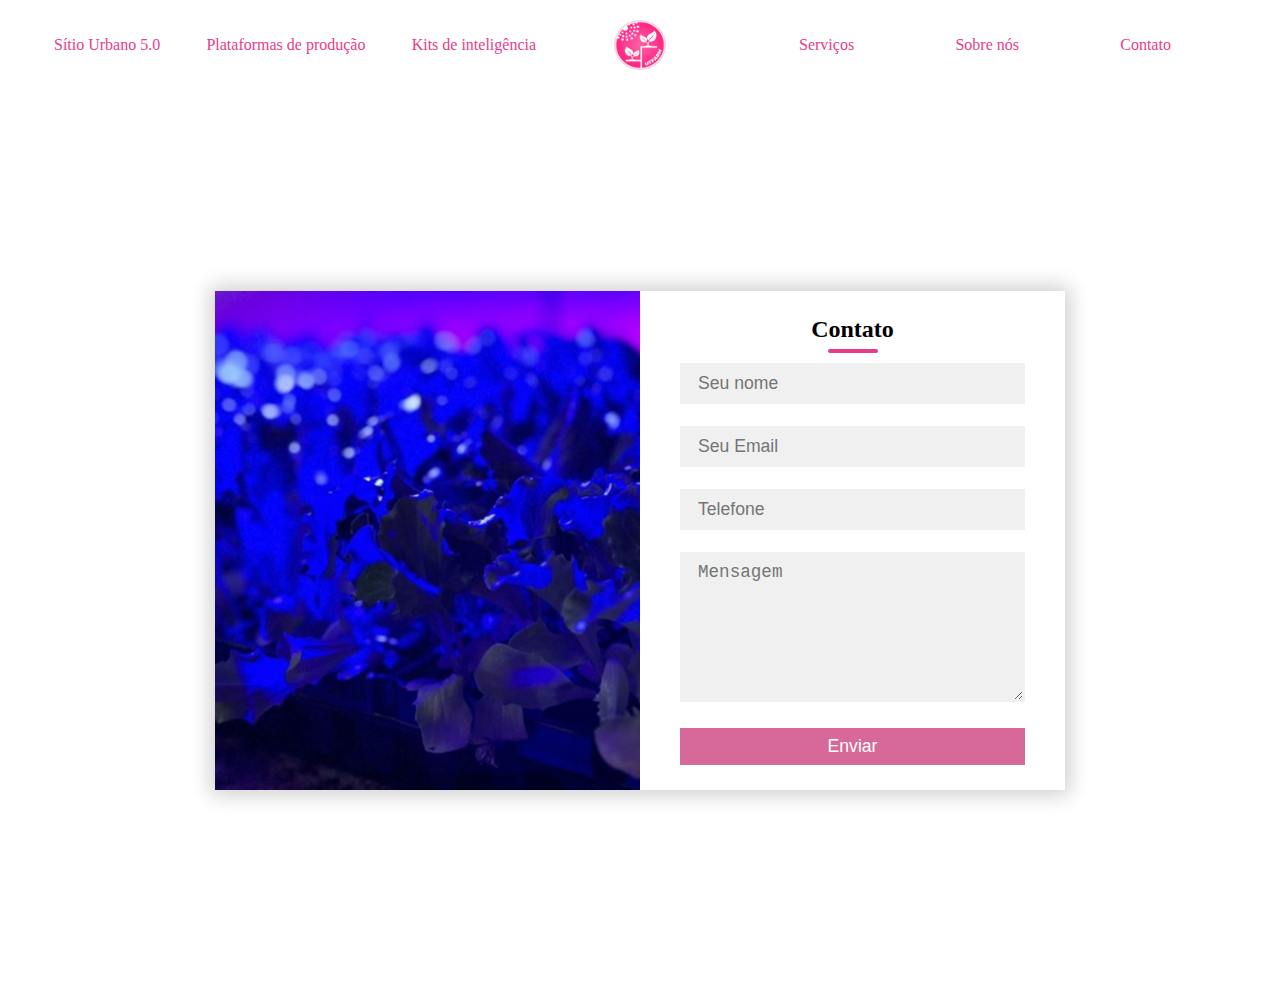
==== contato.html @ 4d9efd58 "Add cards" ====
<!DOCTYPE html>
<html>
<head>
	<title>Contato </title>
	<link rel="stylesheet" type="text/css" href="/style/contato.css">
	<link rel="stylesheet" href="/style/header.css">
	<link href="https://fonts.googleapis.com/css?family=Quicksand&display=swap" rel="stylesheet">
	<meta name="viewport" content="width=device-width,initial-scale=1.0,minimum-scale=1.0,maximum-scale=1.0">
</head>
<body>
	<header>
        <ul class="desktop leaftHeader">
          <li class="dropDown">Sítio Urbano 5.0 <br> 
             <span> Produção sem perdas e funcionários</span>
          </li>
          <li class="dropDown">Plataformas de produção <br> 
            <span> Soluções para produção em ambientes cobertos</span>
          </li>
          <li class="dropDown">Kits de inteligência <br> 
            <span>Soluções em automação</span>
          </li>
        </ul>
        <a href="index.html"><img src="img/Logo.png" class='logo' alt="UTFARM"></a>
        <ul class="desktop rightHeader">
          <li>Serviços </li>
          <li>Sobre nós</li>
          <li><a href="/contato.html">Contato</a></li>
        </ul>
        <div class="mobile">
          <img src="img/Logo.png" class='logo' alt="">
        </div>

    </header>

	<div class="container">
		<div class="contact-box">
			<div class="left"></div>
			<div class="right">
				<h2>Contato</h2>
				<input type="text" class="field" placeholder="Seu nome">
				<input type="text" class="field" placeholder="Seu Email">
				<input type="text" class="field" placeholder="Telefone">
				<textarea placeholder="Mensagem" class="field"></textarea>
				<button class="btn">Enviar</button>
			</div>
		</div>
	</div>
</body>
</html>
---- style/contato.css ----
*{
	padding: 0;
	margin: 0;
	box-sizing: border-box;
	
}

:root{
	--light-pink: #e83c8a;
	--dark-pink: #a64f75;
	--btn-pink:rgb(214,105,154);
	--white: rgb(255, 255, 255);
	--black: rgb(0, 0, 0);
}

body{
	height: 100vh;
	width: 100%;
}

.container{
	position: relative;
	width: 100%;
	height: 100%;
	display: flex;
	justify-content: center;
	align-items: center;
	padding: 20px 100px;
}

.container:after{
	content: '';
	position: absolute;
	width: 100%;
	height: 100%;
	left: 0;
	top: 0;
	background-color: var(--white);

	background-size: cover;
	filter: blur(50px);
	z-index: -1;
}
.contact-box{
	max-width: 850px;
	display: grid;
	grid-template-columns: repeat(2, 1fr);
	justify-content: center;
	align-items: center;
	text-align: center;
	background-color: var(--white);
	box-shadow: 0px 0px 19px 5px rgba(0,0,0,0.19);
}

.left{
	background: url("/img/azul1.jpg") no-repeat center;
	background-size: cover;
	height: 100%;
}

.right{
	padding: 25px 40px;
}

h2{
	position: relative;
	padding: 0 0 10px;
	margin-bottom: 10px;
}

h2:after{
	content: '';
    position: absolute;
    left: 50%;
    bottom: 0;
    transform: translateX(-50%);
    height: 4px;
    width: 50px;
    border-radius: 2px;
    background-color: var(--light-pink);
}

.field{
	width: 100%;
	border: 2px solid rgba(0, 0, 0, 0);
	outline: none;
	background-color: rgba(230, 230, 230, 0.6);
	padding: 0.5rem 1rem;
	font-size: 1.1rem;
	margin-bottom: 22px;
	transition: .3s;
}

.field:hover{
	background-color: rgba(0, 0, 0, 0.1);
}

textarea{
	min-height: 150px;
}

.btn{
	width: 100%;
	padding: 0.5rem 1rem;
	background-color: var(--btn-pink);
	color: #fff;
	font-size: 1.1rem;
	border: none;
	outline: none;
	cursor: pointer;
	transition: .3s;
}


.btn:hover{
    background-color: var(--btn-pink);
}


@media screen and (max-width: 880px){
	.contact-box{
		grid-template-columns: 1fr;
	}
	.left{
		height: 200px;
	}
}
---- style/header.css ----
.desktop{
    display:none;
}

.mobile{
    display:block;
}

@media only screen and (min-width: 800px){
    .desktop{
        display:flex;
    }
    .mobile{
        display:none;
    }
}

header{
    width: 100%;
    height: 10vh;
    background-color:white;
    color: var(--light-pink);

    display: flex;
    flex-direction: row;
    align-items: center;
    justify-content: space-between;
    padding: 1vw  ;
}

header ul{

    width:45% ;
    list-style: none;
    justify-content: space-evenly;
    
}


header .logo{
    display: block;
    width: 4vw;
    filter: drop-shadow( 0px 0px 9px 9px var(--black));
}


header ul li{
    padding: 5px;
    cursor: pointer;
}

header ul li.dropDown{
    /* overflow: hidden; */
    position: relative;
    transition: ease-in 0.5s;
}
header ul li.dropDown span{
    display: none;
    overflow: hidden;
    background-color: var(--light-pink);
    text-align: center;
    max-height: 0;
    transition: ease-in 0.5s;
    z-index: 2;
    color: var(--white);
    padding: 5px;
}

header ul li.dropDown:hover span{
    display: inline-block;
    position: absolute;
    max-height: 100vh;
    animation: slideDown 0.1s ease-in-out;
}

@keyframes slideDown{
    0%{
        height: 0;
    }
    100%{
        height: 100%;
    }
}
    
header a{
    text-decoration: none;
    color: var(--light-pink);
}
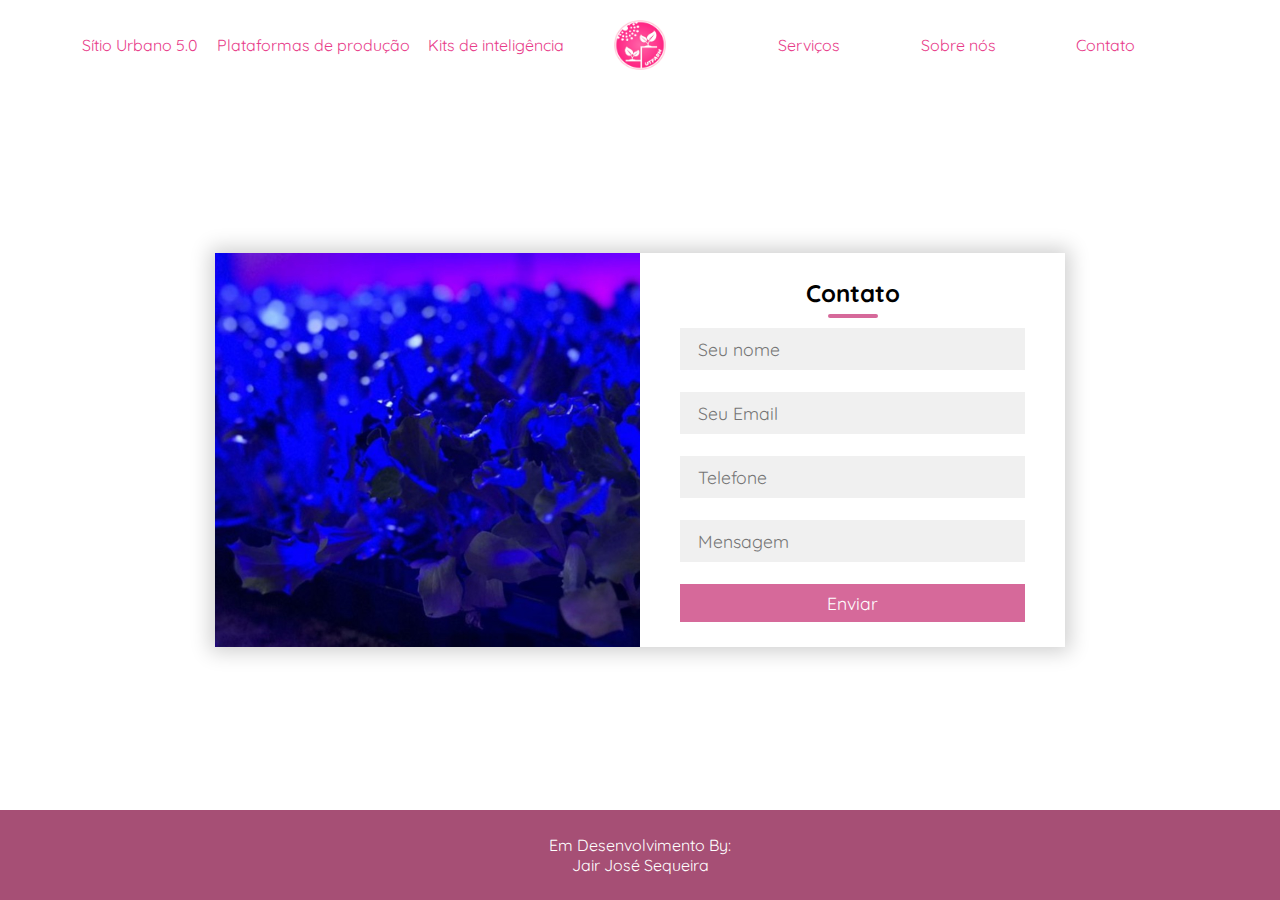
==== commit 9f3b8e38: "add header menu , contato page" ====
--- a/contato.html
+++ b/contato.html
@@ -2,48 +2,84 @@
 <html>
 <head>
 	<title>Contato </title>
-	<link rel="stylesheet" type="text/css" href="/style/contato.css">
-	<link rel="stylesheet" href="/style/header.css">
+	<meta charset="UTF-8">
+	<meta http-equiv="X-UA-Compatible" content="IE=edge">
+	<link rel="stylesheet" type="text/css" href="style.css">
 	<link href="https://fonts.googleapis.com/css?family=Quicksand&display=swap" rel="stylesheet">
+
+	<link rel="stylesheet" href="./style/contato.css">
+	<link rel="stylesheet" href="./style/header.css">
+	<link rel="stylesheet" href="./style/footer.css">
+
 	<meta name="viewport" content="width=device-width,initial-scale=1.0,minimum-scale=1.0,maximum-scale=1.0">
 </head>
 <body>
+
 	<header>
-        <ul class="desktop leaftHeader">
-          <li class="dropDown">Sítio Urbano 5.0 <br> 
-             <span> Produção sem perdas e funcionários</span>
-          </li>
-          <li class="dropDown">Plataformas de produção <br> 
-            <span> Soluções para produção em ambientes cobertos</span>
-          </li>
-          <li class="dropDown">Kits de inteligência <br> 
-            <span>Soluções em automação</span>
-          </li>
-        </ul>
-        <a href="index.html"><img src="img/Logo.png" class='logo' alt="UTFARM"></a>
-        <ul class="desktop rightHeader">
-          <li>Serviços </li>
-          <li>Sobre nós</li>
-          <li><a href="/contato.html">Contato</a></li>
-        </ul>
-        <div class="mobile">
-          <img src="img/Logo.png" class='logo' alt="">
-        </div>
-
-    </header>
+		<div class="desktop">
+		  <ul class="leftHeader">
+			<li class="dropDown">Sítio Urbano 5.0 <br> 
+			   <span> Produção sem perdas e funcionários</span>
+			</li>
+			<li class="dropDown">Plataformas de produção <br> 
+			  <span> Soluções para produção em ambientes cobertos</span>
+			</li>
+			<li class="dropDown">Kits de inteligência <br> 
+			  <span>Soluções em automação</span>
+			</li>
+		  </ul>
+		  <img src="img/Logo.png" class='logo' alt="UTFARM">
+		  <ul class="rightHeader">
+			<li>Serviços </li>
+			<li>Sobre nós</li>
+			<li><a href="/contato.html">Contato</a></li>
+		  </ul>
+		</div>
+		  <div class="mobile">
+			<img src="img/Logo.png" class='logo' alt="UTFARM">
+			<nav role="navigation">
+			  <div id="menuToggle">
+				
+				<input type="checkbox" />
+				
+				
+				<span></span>
+				<span></span>
+				<span></span>
+				
+				
+				<ul id="menu">
+				  <a href="#"><li>Home</li></a>
+				  <a href="#"><li>Sítio Urbano 5.0</li></a>
+				  <a href="#"><li>Plataformas de produção</li></a>
+				  <a href="#"><li>Serviços</li></a>
+				  <a href="#"><li>Sobre nós</li></a>
+				  <a href="#"><li>Contato</li></a>
+				</ul>
+			  </div>
+			</nav>
+		  </div>
+  
+	  </header>
 
 	<div class="container">
 		<div class="contact-box">
 			<div class="left"></div>
 			<div class="right">
 				<h2>Contato</h2>
-				<input type="text" class="field" placeholder="Seu nome">
-				<input type="text" class="field" placeholder="Seu Email">
-				<input type="text" class="field" placeholder="Telefone">
-				<textarea placeholder="Mensagem" class="field"></textarea>
-				<button class="btn">Enviar</button>
+				<form class="contact-form" action="https://formsubmit.co/contato@utfarm.com.br" method="POST">
+				<input type="text" class="field" placeholder="Seu nome" required>
+				<input type="text" class="field" placeholder="Seu Email"required>
+				<input type="text" class="field" placeholder="Telefone" required>
+				<input type="text" class="field" placeholder="Mensagem" id="message" name="message" required>
+				<button type="submit" class="btn" >Enviar</button>
+				<input type="hidden" name="_subject" value="Novo email!">
+			    </form>
 			</div>
 		</div>
 	</div>
+	<footer> 
+		Em Desenvolvimento By:  <a href="https://www.linkedin.com/in/jair-josé-sequeira-807117197/" target="_blank"> Jair José Sequeira</a>
+	</footer>
 </body>
 </html>--- a/style/contato.css
+++ b/style/contato.css
@@ -1,34 +1,27 @@
-
-
 *{
 	padding: 0;
 	margin: 0;
 	box-sizing: border-box;
-	
+	font-family: 'Quicksand', sans-serif;
 }
 
-:root{
-	--light-pink: #e83c8a;
-	--dark-pink: #a64f75;
-	--btn-pink:rgb(214,105,154);
-	--white: rgb(255, 255, 255);
-	--black: rgb(0, 0, 0);
-}
 
 body{
-	height: 100vh;
-	width: 100%;
+	max-width: 100vw;
+	height: 80vh;
 }
 
 .container{
 	position: relative;
-	width: 100%;
+	max-width: 100%;
 	height: 100%;
+
 	display: flex;
 	justify-content: center;
 	align-items: center;
 	padding: 20px 100px;
 }
+
 
 .container:after{
 	content: '';
@@ -37,8 +30,8 @@
 	height: 100%;
 	left: 0;
 	top: 0;
-	background-color: var(--white);
-
+	background-color: #fff;
+	/*background: url("img/azul1.jpg") no-repeat center;*/
 	background-size: cover;
 	filter: blur(50px);
 	z-index: -1;
@@ -50,12 +43,12 @@
 	justify-content: center;
 	align-items: center;
 	text-align: center;
-	background-color: var(--white);
+	background-color: #fff;
 	box-shadow: 0px 0px 19px 5px rgba(0,0,0,0.19);
 }
 
 .left{
-	background: url("/img/azul1.jpg") no-repeat center;
+	background: url("../img/azul1.jpg") no-repeat center;
 	background-size: cover;
 	height: 100%;
 }
@@ -79,7 +72,7 @@
     height: 4px;
     width: 50px;
     border-radius: 2px;
-    background-color: var(--light-pink);
+    background-color: rgb(214,105,154);
 }
 
 .field{
@@ -93,6 +86,7 @@
 	transition: .3s;
 }
 
+
 .field:hover{
 	background-color: rgba(0, 0, 0, 0.1);
 }
@@ -104,7 +98,7 @@
 .btn{
 	width: 100%;
 	padding: 0.5rem 1rem;
-	background-color: var(--btn-pink);
+	background-color: rgb(214,105,154);
 	color: #fff;
 	font-size: 1.1rem;
 	border: none;
@@ -113,9 +107,8 @@
 	transition: .3s;
 }
 
-
 .btn:hover{
-    background-color: var(--btn-pink);
+    background-color: rgb(214,105,154);
 }
 
 
--- a/style/header.css
+++ b/style/header.css
@@ -1,3 +1,14 @@
+:root{
+	--light-pink: #e83c8a;
+	--dark-pink: #a64f75;
+	--btn-pink:rgb(214,105,154);
+	--white: rgb(255, 255, 255);
+	--black: rgb(0, 0, 0);
+}
+
+
+
+
 .desktop{
     display:none;
 }
@@ -5,34 +16,42 @@
 .mobile{
     display:block;
 }
+
 
 @media only screen and (min-width: 800px){
     .desktop{
         display:flex;
     }
     .mobile{
-        display:none;
-    }
-}
-
-header{
-    width: 100%;
-    height: 10vh;
-    background-color:white;
-    color: var(--light-pink);
-
-    display: flex;
-    flex-direction: row;
-    align-items: center;
-    justify-content: space-between;
-    padding: 1vw  ;
-}
-
-header ul{
-
-    width:45% ;
-    list-style: none;
-    justify-content: space-evenly;
+        display: none !important;
+    }
+  
+}
+
+
+header .desktop{
+  max-width: 100vw;
+  height: 10vh;
+  background-color:var(--white);
+  color: var(--light-pink);
+  flex-direction: row;
+  align-items: center;
+  
+  justify-content: space-between;
+  padding: 0 5vw;
+}
+
+.leftHeader, .rightHeader{
+  display: flex;
+  flex-direction: row;
+  align-items: center;
+  justify-content: space-between;
+}
+
+header .desktop  ul{
+  width:45%;
+  list-style: none;
+  justify-content: space-evenly;
     
 }
 
@@ -44,17 +63,16 @@
 }
 
 
-header ul li{
-    padding: 5px;
+header .desktop ul li{
     cursor: pointer;
 }
 
-header ul li.dropDown{
+header .desktop ul li.dropDown{
     /* overflow: hidden; */
     position: relative;
     transition: ease-in 0.5s;
 }
-header ul li.dropDown span{
+header .desktop ul li.dropDown span{
     display: none;
     overflow: hidden;
     background-color: var(--light-pink);
@@ -66,7 +84,7 @@
     padding: 5px;
 }
 
-header ul li.dropDown:hover span{
+header .desktop ul li.dropDown:hover span{
     display: inline-block;
     position: absolute;
     max-height: 100vh;
@@ -82,7 +100,178 @@
     }
 }
     
-header a{
+header .desktop a{
     text-decoration: none;
     color: var(--light-pink);
 }
+
+
+
+
+.mobile .logo{
+    width: 10vw;
+    filter: drop-shadow( 0px 0px 9px 9px var(--black));
+}
+
+
+header .mobile{
+  display: flex;
+  flex-direction: row;
+  align-items: center;
+  justify-content: space-between;
+  height: 15vw;
+  padding: 10px;
+ 
+}
+
+
+#menuToggle
+{
+  
+  position: relative;
+  top: 0px;
+  right: 0px;
+  
+  z-index: 2;
+
+  -webkit-user-select: none;
+  user-select: none;
+}
+
+#menuToggle a
+{
+  text-decoration: none;
+  color: var(--light-pink);
+  
+  transition: color 0.3s ease;
+}
+
+#menuToggle a:hover
+{
+  color: var(--dark-pink);
+}
+
+
+#menuToggle input
+{
+  display: block;
+  width: 40px;
+  height: 32px;
+  position: absolute;
+  top: 0px;
+  left:0px;
+  
+  cursor: pointer;
+  
+  opacity: 0; /* hide this */
+  z-index: 2; /* and place it over the hamburger */
+  
+  -webkit-touch-callout: none;
+}
+
+/*
+ * Just a quick hamburger
+ */
+#menuToggle span
+{
+  display: block;
+  width: 33px;
+  height: 4px;
+  margin-bottom: 5px;
+  position: relative;
+  
+  background: var(--light-pink);
+  border-radius: 3px;
+  
+  z-index: 1;
+  
+  transform-origin: 4px 0px;
+  
+  transition: transform 0.5s cubic-bezier(0.77,0.2,0.05,1.0),
+              background 0.5s cubic-bezier(0.77,0.2,0.05,1.0),
+              opacity 0.55s ease;
+}
+
+#menuToggle span:first-child
+{
+  transform-origin: 0% 0%;
+}
+
+#menuToggle span:nth-last-child(2)
+{
+  transform-origin: 0% 100%;
+}
+
+/* 
+ * Transform all the slices of hamburger
+ * into a crossmark.
+ */
+#menuToggle input:checked ~ span
+{
+  opacity: 1;
+  transform: rotate(45deg) translate(-2px, -1px);
+  background: var(--dark-pink);
+}
+
+/*
+ * But let's hide the middle one.
+ */
+#menuToggle input:checked ~ span:nth-last-child(3)
+{
+  opacity: 0;
+  transform: rotate(0deg) scale(0.2, 0.2);
+}
+
+/*
+ * Ohyeah and the last one should go the other direction
+ */
+#menuToggle input:checked ~ span:nth-last-child(2)
+{
+  transform: rotate(-45deg) translate(0, -1px);
+}
+
+/*
+ * Make this absolute positioned
+ * at the top left of the screen
+ */
+#menu
+{
+  position:absolute;
+
+  z-index: 0;
+  width: 300px;
+  right: -10px;
+  top: -45px;
+  padding: 50px;
+  
+
+  background: #ededed;
+  list-style-type: none;
+  -webkit-font-smoothing: antialiased;
+  /* to stop flickering of text in safari */
+  
+  transform-origin: 0% 0%;
+  transform: translate(0, -100%);
+  
+  transition: transform 0.5s cubic-bezier(0.77,0.2,0.05,1.0);
+}
+
+
+
+#menu li
+{
+  padding: 10px 0;
+  font-size: 22px;
+}
+
+/*
+ * And let's slide it in from the left
+ */
+#menuToggle input:checked ~ ul
+{
+  transform: none;
+  display: block;
+}
+
+
+
--- a/style/footer.css
+++ b/style/footer.css
@@ -0,0 +1,19 @@
+/* footer */
+
+footer{
+    display: flex;
+    flex-direction: column;
+    justify-content: center;
+    align-items: center;
+    height: 10vh;
+    width: 100%;
+    background-color: var(--dark-pink);
+    color: white;
+
+}
+
+footer a{
+    text-decoration: dashed; 
+    color: var(--white);
+    cursor: pointer;
+}
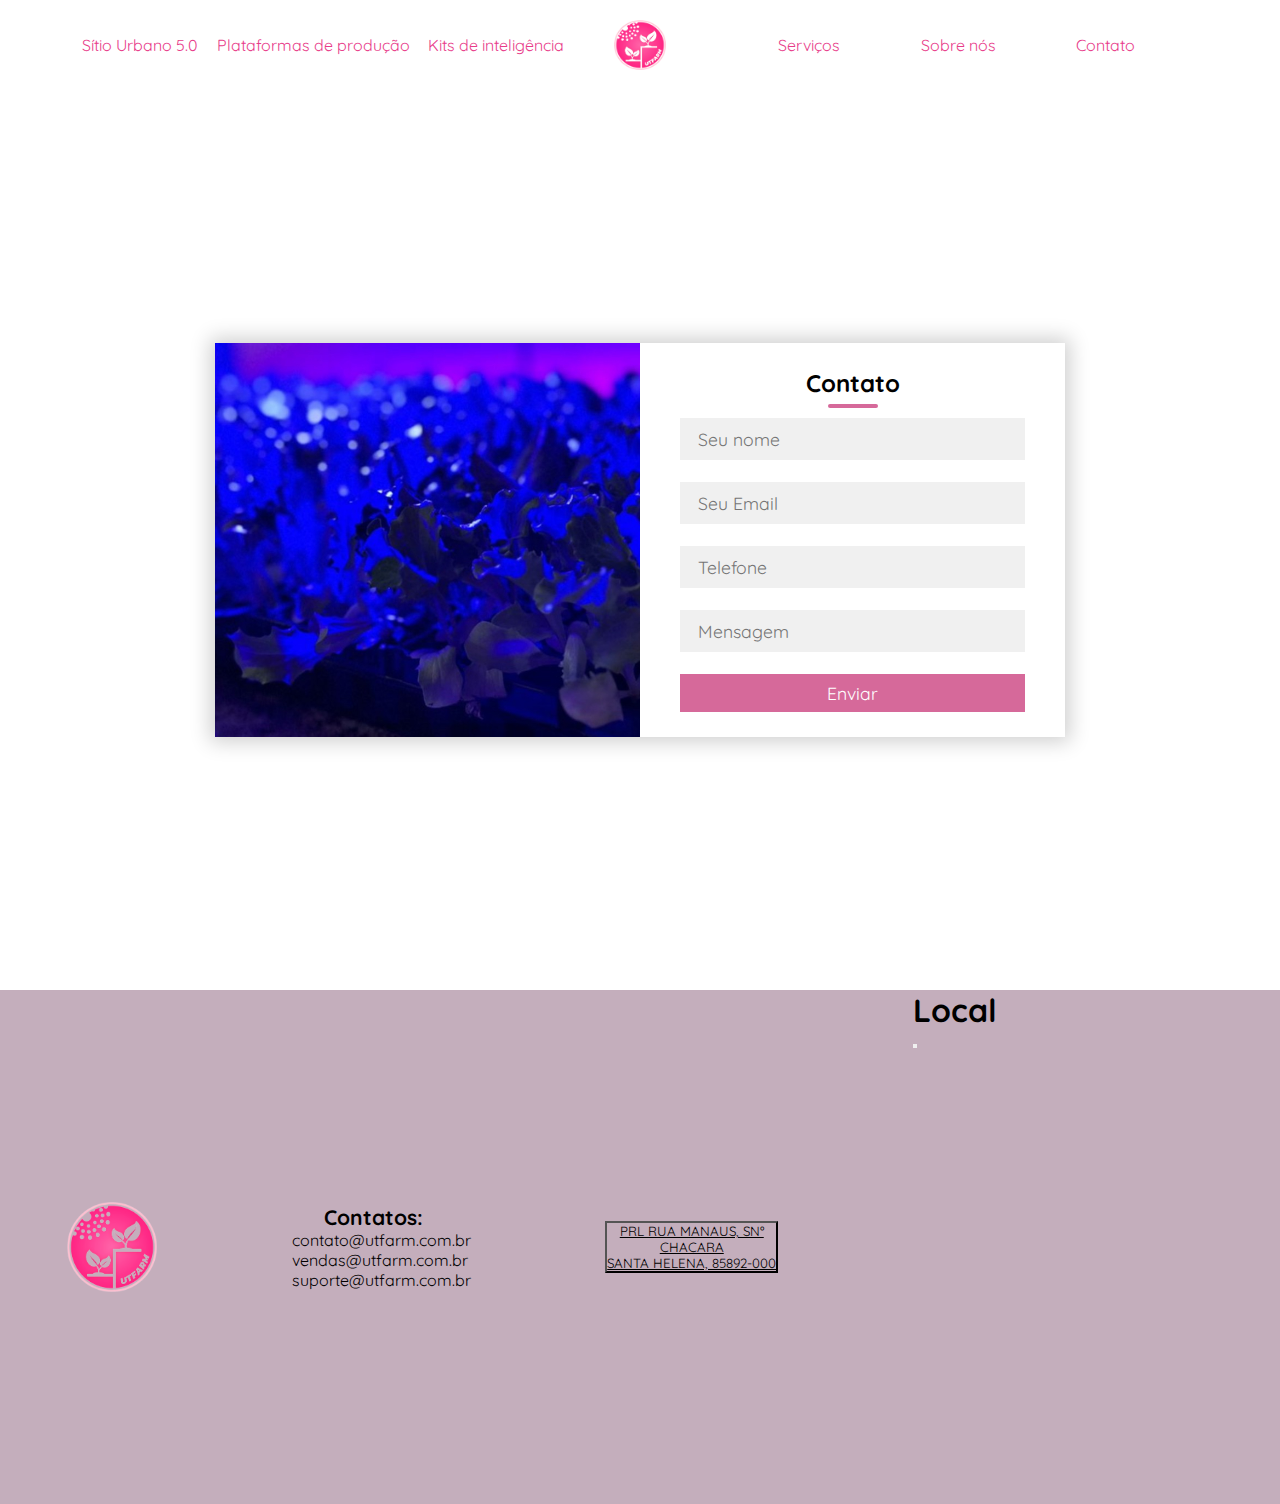
==== commit 56e828de: "Finalizaçao" ====
--- a/contato.html
+++ b/contato.html
@@ -1,42 +1,44 @@
 <!DOCTYPE html>
 <html>
 <head>
-	<title>Contato </title>
 	<meta charset="UTF-8">
 	<meta http-equiv="X-UA-Compatible" content="IE=edge">
 	<link rel="stylesheet" type="text/css" href="style.css">
 	<link href="https://fonts.googleapis.com/css?family=Quicksand&display=swap" rel="stylesheet">
-
+	<link href="https://cdn.jsdelivr.net/npm/bootstrap@5.2.2/dist/css/bootstrap.min.css" rel="stylesheet" integrity="sha384-Zenh87qX5JnK2Jl0vWa8Ck2rdkQ2Bzep5IDxbcnCeuOxjzrPF/et3URy9Bv1WTRi" crossorigin="anonymous">
 	<link rel="stylesheet" href="./style/contato.css">
 	<link rel="stylesheet" href="./style/header.css">
 	<link rel="stylesheet" href="./style/footer.css">
-
+	
 	<meta name="viewport" content="width=device-width,initial-scale=1.0,minimum-scale=1.0,maximum-scale=1.0">
+	
+	<link rel="icon" type="image/x-icon" href="./img/Logo.png">
+    <title>UTFARM - Plataformas inteligêntes</title>
 </head>
 <body>
 
 	<header>
 		<div class="desktop">
 		  <ul class="leftHeader">
-			<li class="dropDown">Sítio Urbano 5.0 <br> 
+			<a href="/UTFARM/sitioUrbano.html"><li class="dropDown">Sítio Urbano 5.0 <br> 
 			   <span> Produção sem perdas e funcionários</span>
-			</li>
-			<li class="dropDown">Plataformas de produção <br> 
+			</li></a>
+			<a href="/UTFARM/plataformas.html"><li class="dropDown">Plataformas de produção <br> 
 			  <span> Soluções para produção em ambientes cobertos</span>
-			</li>
-			<li class="dropDown">Kits de inteligência <br> 
+			</li></a>
+			<a href="/UTFARM/kits.html"><li class="dropDown">Kits de inteligência <br> 
 			  <span>Soluções em automação</span>
-			</li>
+			</li></a>
 		  </ul>
-		  <img src="img/Logo.png" class='logo' alt="UTFARM">
+		  <a href="/UTFARM/index.html"><img src="img/Logo.png" class='logo' alt="UTFARM"></a>
 		  <ul class="rightHeader">
-			<li>Serviços </li>
-			<li>Sobre nós</li>
-			<li><a href="/contato.html">Contato</a></li>
+			<a href="#"><li>Serviços </li></a>
+			<a href="/UTFARM/sobre.html"><li>Sobre nós</li></a>
+			<li><a href="/UTFARM/contato.html">Contato</a></li>
 		  </ul>
 		</div>
 		  <div class="mobile">
-			<img src="img/Logo.png" class='logo' alt="UTFARM">
+			<a href="/UTFARM/index.html"><img src="img/Logo.png" class='logo' alt="UTFARM"></a>
 			<nav role="navigation">
 			  <div id="menuToggle">
 				
@@ -49,25 +51,25 @@
 				
 				
 				<ul id="menu">
-				  <a href="#"><li>Home</li></a>
-				  <a href="#"><li>Sítio Urbano 5.0</li></a>
-				  <a href="#"><li>Plataformas de produção</li></a>
-				  <a href="#"><li>Serviços</li></a>
-				  <a href="#"><li>Sobre nós</li></a>
-				  <a href="#"><li>Contato</li></a>
+				  <a href="/UTFARM/index.html"><li>Home</li></a>
+				  <a href="/UTFARM/sitioUrbano.html"><li>Sítio Urbano 5.0</li></a>
+				  <a href="/UTFARM/plataformas.html"><li>Plataformas de produção</li></a>
+				  <a href="/UTFARM/kits.html"><li>Serviços</li></a>
+				  <a href="/UTFARM/sobre.html"><li>Sobre nós</li></a>
+				  <a href="/UTFARM/contato.html"><li>Contato</li></a>
 				</ul>
 			  </div>
 			</nav>
 		  </div>
   
-	  </header>
+	</header>
 
 	<div class="container">
 		<div class="contact-box">
 			<div class="left"></div>
 			<div class="right">
 				<h2>Contato</h2>
-				<form class="contact-form" action="https://formsubmit.co/contato@utfarm.com.br" method="POST">
+				<form class="contact-form" action="https://formsubmit.co/#" method="POST">
 				<input type="text" class="field" placeholder="Seu nome" required>
 				<input type="text" class="field" placeholder="Seu Email"required>
 				<input type="text" class="field" placeholder="Telefone" required>
@@ -79,7 +81,43 @@
 		</div>
 	</div>
 	<footer> 
-		Em Desenvolvimento By:  <a href="https://www.linkedin.com/in/jair-josé-sequeira-807117197/" target="_blank"> Jair José Sequeira</a>
-	</footer>
+		<div class="utfarmLogo">
+			<img src="./img/Logo.png" alt="">
+		</div>
+  
+		<div class="contatos">
+			<h1>Contatos:</h1>
+			<ul>
+				<li>contato@utfarm.com.br</li>
+				<li>vendas@utfarm.com.br</li>
+				<li>suporte@utfarm.com.br</li> 
+			</ul>
+		</div>
+  
+	<button type="button" class="btn-local" data-bs-toggle="modal" data-bs-target="#exampleModal">
+		PRL RUA MANAUS, SN° <br> CHACARA <br> SANTA HELENA, 85892-000
+	</button>
+	
+  
+  
+  
+  
+	<!-- Modal -->
+	<div class="modal fade" id="exampleModal" tabindex="-1" aria-labelledby="exampleModalLabel" aria-hidden="true">
+		<div class="modal-dialog">
+		<div class="modal-content">
+			<div class="modal-header">
+			<h1 class="modal-title fs-5" id="exampleModalLabel">Local</h1>
+			<button type="button" class="btn-close" data-bs-dismiss="modal" aria-label="Close"></button>
+			</div>
+			<div class="modal-body">
+				<iframe src="https://www.google.com/maps/embed?pb=!1m14!1m8!1m3!1d14479.829753202455!2d-54.3471117!3d-24.8653032!3m2!1i1024!2i768!4f13.1!3m3!1m2!1s0x0%3A0x4e1f5af34ccff9cc!2sHidroponia%20Montresol!5e0!3m2!1spt-BR!2sbr!4v1666630267368!5m2!1spt-BR!2sbr" width="450" height="450" style="border:0;" allowfullscreen="" loading="lazy" referrerpolicy="no-referrer-when-downgrade"></iframe>
+			</div>
+		</div>
+		</div>
+	</div>
+	  </footer>
+
+	<script src="https://cdn.jsdelivr.net/npm/bootstrap@5.2.2/dist/js/bootstrap.bundle.min.js" integrity="sha384-OERcA2EqjJCMA+/3y+gxIOqMEjwtxJY7qPCqsdltbNJuaOe923+mo//f6V8Qbsw3" crossorigin="anonymous"></script>
 </body>
 </html>--- a/style/contato.css
+++ b/style/contato.css
@@ -8,7 +8,7 @@
 
 body{
 	max-width: 100vw;
-	height: 80vh;
+	height: 100vh;
 }
 
 .container{
@@ -119,4 +119,15 @@
 	.left{
 		height: 200px;
 	}
+}
+
+
+@media screen and (max-height: 800px) and (min-width: 880px){
+	.left{
+		display: none;
+	}
+}
+
+footer{
+	position: absolute;
 }--- a/style/header.css
+++ b/style/header.css
@@ -79,7 +79,7 @@
     text-align: center;
     max-height: 0;
     transition: ease-in 0.5s;
-    z-index: 2;
+    z-index: 120;
     color: var(--white);
     padding: 5px;
 }
@@ -132,7 +132,7 @@
   top: 0px;
   right: 0px;
   
-  z-index: 2;
+  z-index: 120;
 
   -webkit-user-select: none;
   user-select: none;
--- a/style/footer.css
+++ b/style/footer.css
@@ -2,14 +2,43 @@
 
 footer{
     display: flex;
-    flex-direction: column;
-    justify-content: center;
+    flex-direction: row;
+    justify-content:  space-around;
     align-items: center;
-    height: 10vh;
+    min-height: 20vh;
     width: 100%;
-    background-color: var(--dark-pink);
-    color: white;
+    background-color: #c4aebc;
+    /*background: rgb(236,95,164);
+    background: linear-gradient(67deg, rgba(236,95,164,1) 4%, rgba(230,146,186,1) 12%, rgba(204,116,155,1) 49%, rgba(211,124,163,1) 60%, rgba(244,191,209,1) 100%);*/
+    color: black;
 
+}
+
+footer .utfarmLogo img{
+    display: block;
+    width: 10vh;
+    
+}
+
+footer .contatos ul{
+    list-style: none;
+}
+
+footer .contatos h1{
+    font-size: calc(0.75em + 1vmin);
+    padding-left: 32px;
+}
+
+.btn-local{
+    background-color: rgba(0, 0, 0, 0);
+    text-decoration:underline;
+}
+
+.modal-title{
+    color: black;
+}
+.modal-body iframe{
+    width: 100%;
 }
 
 footer a{
@@ -17,3 +46,11 @@
     color: var(--white);
     cursor: pointer;
 }
+
+@media only screen and (max-width: 550px){
+
+    footer{
+        flex-direction: column;
+    }
+
+}